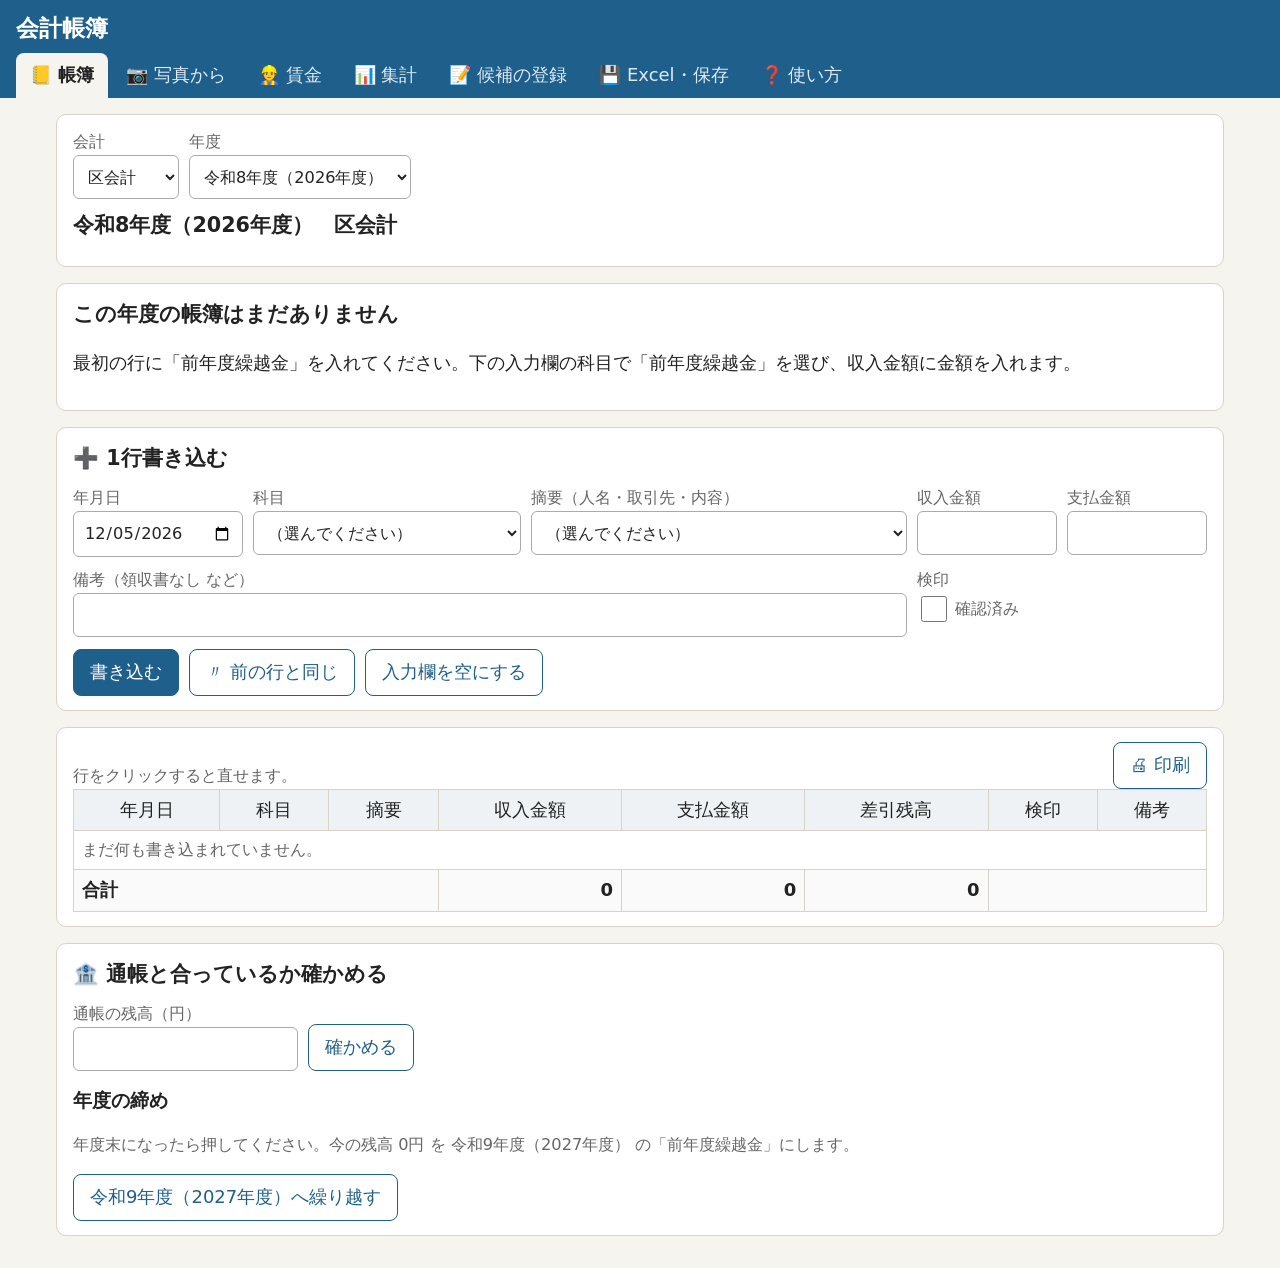
==== kaikei/index.html @ 3b952727 "Setup page for personal settings; town name for 会計帳簿 is a setting - Add setup/ (初期設定): reads a priva" ====
<!doctype html>
<html lang="ja">
<head>
  <meta charset="utf-8">
  <meta name="viewport" content="width=device-width, initial-scale=1">
  <meta name="robots" content="noindex, nofollow">
  <title>会計帳簿</title>
  <link rel="stylesheet" href="style.css">
</head>
<body>
  <header class="topbar">
    <h1 id="appTitle">会計帳簿</h1>
    <nav class="tabs" id="tabs">
      <button type="button" data-tab="ledger" class="active">📒 帳簿</button>
      <button type="button" data-tab="photo">📷 写真から</button>
      <button type="button" data-tab="wage">👷 賃金</button>
      <button type="button" data-tab="summary">📊 集計</button>
      <button type="button" data-tab="master">📝 候補の登録</button>
      <button type="button" data-tab="excel">💾 Excel・保存</button>
      <button type="button" data-tab="help">❓ 使い方</button>
    </nav>
  </header>

  <div id="notices"></div>
  <main id="main"></main>

  <div class="toast" id="toast" hidden></div>

  <script src="vendor/exceljs.min.js"></script>
  <script src="app.js"></script>
</body>
</html>
---- kaikei/style.css ----
:root {
  --bg: #f6f4ef;
  --card: #ffffff;
  --ink: #222;
  --sub: #666;
  --line: #d8d3c8;
  --accent: #1f5f8b;
  --accent-soft: #e3eef6;
  --in: #1d6b3a;
  --out: #b3261e;
  --warn-bg: #fff4d6;
  --stamp: #c62828;
}
* { box-sizing: border-box; }
html { font-size: 18px; }
body {
  margin: 0;
  background: var(--bg);
  color: var(--ink);
  font-family: "BIZ UDPGothic", "Meiryo", "Yu Gothic UI", system-ui, sans-serif;
  line-height: 1.6;
}
.topbar {
  background: var(--accent);
  color: #fff;
  padding: 10px 16px 0;
  position: sticky;
  top: 0;
  z-index: 10;
}
.topbar h1 { margin: 0 0 6px; font-size: 1.3rem; }
.tabs { display: flex; gap: 4px; overflow-x: auto; }
.tabs button {
  border: 0;
  background: transparent;
  color: #dfeaf3;
  font: inherit;
  font-size: 1rem;
  padding: 8px 14px;
  border-radius: 8px 8px 0 0;
  cursor: pointer;
  white-space: nowrap;
}
.tabs button.active { background: var(--bg); color: var(--ink); font-weight: bold; }

main { max-width: 1200px; margin: 0 auto; padding: 16px; }
.card {
  background: var(--card);
  border: 1px solid var(--line);
  border-radius: 10px;
  padding: 14px 16px;
  margin-bottom: 16px;
}
.card h2 { margin: 0 0 10px; font-size: 1.15rem; }
.card h3 { margin: 14px 0 6px; font-size: 1.05rem; }
.hint { color: var(--sub); font-size: 0.9rem; }
.row { display: flex; flex-wrap: wrap; gap: 10px; align-items: flex-end; }
.row > label { display: flex; flex-direction: column; font-size: 0.9rem; color: var(--sub); }

input, select, textarea, button { font: inherit; }
input[type=text], input[type=number], input[type=date], select, textarea {
  border: 1px solid #aaa;
  border-radius: 6px;
  padding: 8px 10px;
  background: #fff;
  color: var(--ink);
  min-height: 44px;
}
textarea { width: 100%; min-height: 120px; }
input[type=number] { text-align: right; }
input[type=checkbox] { width: 26px; height: 26px; vertical-align: middle; }

.btn {
  border: 1px solid var(--accent);
  background: #fff;
  color: var(--accent);
  border-radius: 8px;
  padding: 8px 16px;
  min-height: 44px;
  cursor: pointer;
}
.btn.primary { background: var(--accent); color: #fff; }
.btn.danger { border-color: var(--out); color: var(--out); }
.btn.small { min-height: 34px; padding: 3px 10px; font-size: 0.9rem; }
.btn:disabled { opacity: 0.5; cursor: default; }

/* 入力欄（候補から選ぶ／手で打つ） */
.pick { display: flex; flex-direction: column; gap: 4px; }
.pick select, .pick input { width: 100%; }
.pick .switch { font-size: 0.85rem; color: var(--accent); background: none; border: 0; padding: 0; text-align: left; cursor: pointer; text-decoration: underline; }

.entry-form {
  display: grid;
  grid-template-columns: 170px 1fr 1.4fr 140px 140px;
  gap: 10px;
  align-items: start;
}
.entry-form label { display: flex; flex-direction: column; font-size: 0.9rem; color: var(--sub); min-width: 0; }
.entry-form input[type=text], .entry-form input[type=number], .entry-form input[type=date], .entry-form select { width: 100%; }
.entry-form .wide { grid-column: span 3; }
.entry-actions { display: flex; flex-wrap: wrap; gap: 10px; margin-top: 12px; align-items: center; }

/* 帳簿の表 */
.table-wrap { overflow-x: auto; }
table.ledger { border-collapse: collapse; width: 100%; background: #fff; }
.ledger th, .ledger td { border: 1px solid var(--line); padding: 6px 8px; }
.ledger th { background: #eef2f5; font-weight: normal; white-space: nowrap; }
.ledger td.num { text-align: right; font-variant-numeric: tabular-nums; white-space: nowrap; }
.ledger td.date { white-space: nowrap; }
.ledger td.in { color: var(--in); }
.ledger td.out { color: var(--out); }
.ledger td.stamp { text-align: center; }
.ledger tr.editing td { background: var(--warn-bg); }
.ledger tr:hover td { background: #f7fafc; }
.ledger tfoot td { font-weight: bold; background: #fafafa; }
.stamp-mark {
  display: inline-block;
  color: var(--stamp);
  border: 2px solid var(--stamp);
  border-radius: 50%;
  width: 28px; height: 28px; line-height: 24px;
  font-size: 0.85rem; text-align: center;
}
.diff-ok { color: var(--in); font-weight: bold; }
.diff-ng { color: var(--out); font-weight: bold; }

.notice { background: var(--warn-bg); border-bottom: 1px solid #e6cf8a; padding: 8px 16px; }
.toast {
  position: fixed; left: 50%; bottom: 24px; transform: translateX(-50%);
  background: #333; color: #fff; padding: 10px 20px; border-radius: 8px; z-index: 50;
}
.master-grid { display: grid; grid-template-columns: repeat(auto-fit, minmax(320px, 1fr)); gap: 16px; }
.chips { display: flex; flex-wrap: wrap; gap: 6px; margin: 8px 0; }
.chip { background: var(--accent-soft); border-radius: 999px; padding: 2px 4px 2px 12px; display: inline-flex; align-items: center; gap: 4px; }
.chip button { border: 0; background: none; cursor: pointer; color: var(--sub); font-size: 1rem; }
.chip.in { background: #e3f3e8; }
.chip.out { background: #fbe6e4; }
.help ol li, .help ul li { margin-bottom: 6px; }

@media (max-width: 800px) {
  html { font-size: 17px; }
  .entry-form { grid-template-columns: 1fr 1fr; }
  .entry-form .wide { grid-column: span 2; }
  .entry-form .tekiyo { grid-column: span 2; }
  .ledger td { white-space: nowrap; }
}

@media print {
  .topbar, #notices, .no-print, .toast { display: none !important; }
  body { background: #fff; }
  main { padding: 0; max-width: none; }
  .card { border: 0; padding: 0; }
  html { font-size: 11pt; }
  .ledger th, .ledger td { border-color: #555; }
}
.print-only { display: none; }
@media print { .print-only { display: block !important; } }
.steps li { margin-bottom: 12px; }
.wage-grid td, .wage-grid th { padding: 3px 4px; text-align: center; }
.wage-grid select { min-height: 34px; padding: 2px 4px; font-size: 0.9rem; }
.wage-grid select.on { background: #e3f3e8; font-weight: bold; }
.wage-grid .sticky { position: sticky; left: 0; background: #fff; z-index: 1; text-align: left; white-space: nowrap; }
.wage-grid thead .sticky { background: #eef2f5; }
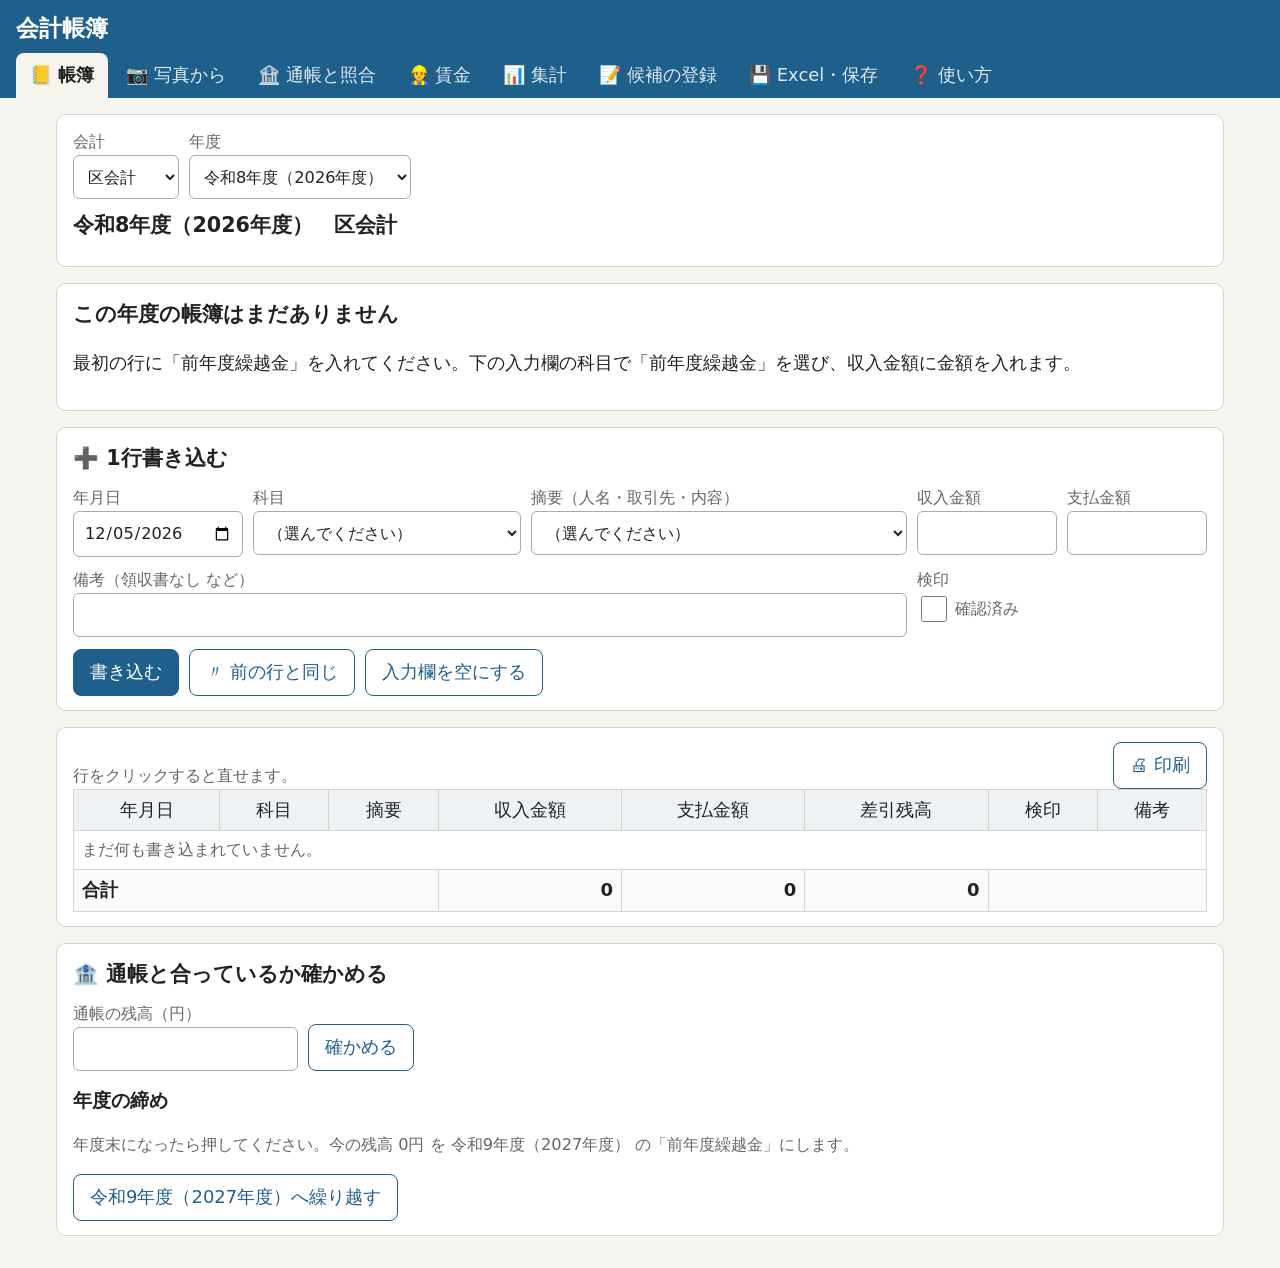
==== commit 996a1a4b: "Apps for everyday use (public code without personal data) Personal settings, names and records are e" ====
--- a/kaikei/index.html
+++ b/kaikei/index.html
@@ -13,6 +13,7 @@
     <nav class="tabs" id="tabs">
       <button type="button" data-tab="ledger" class="active">📒 帳簿</button>
       <button type="button" data-tab="photo">📷 写真から</button>
+      <button type="button" data-tab="bank">🏦 通帳と照合</button>
       <button type="button" data-tab="wage">👷 賃金</button>
       <button type="button" data-tab="summary">📊 集計</button>
       <button type="button" data-tab="master">📝 候補の登録</button>
